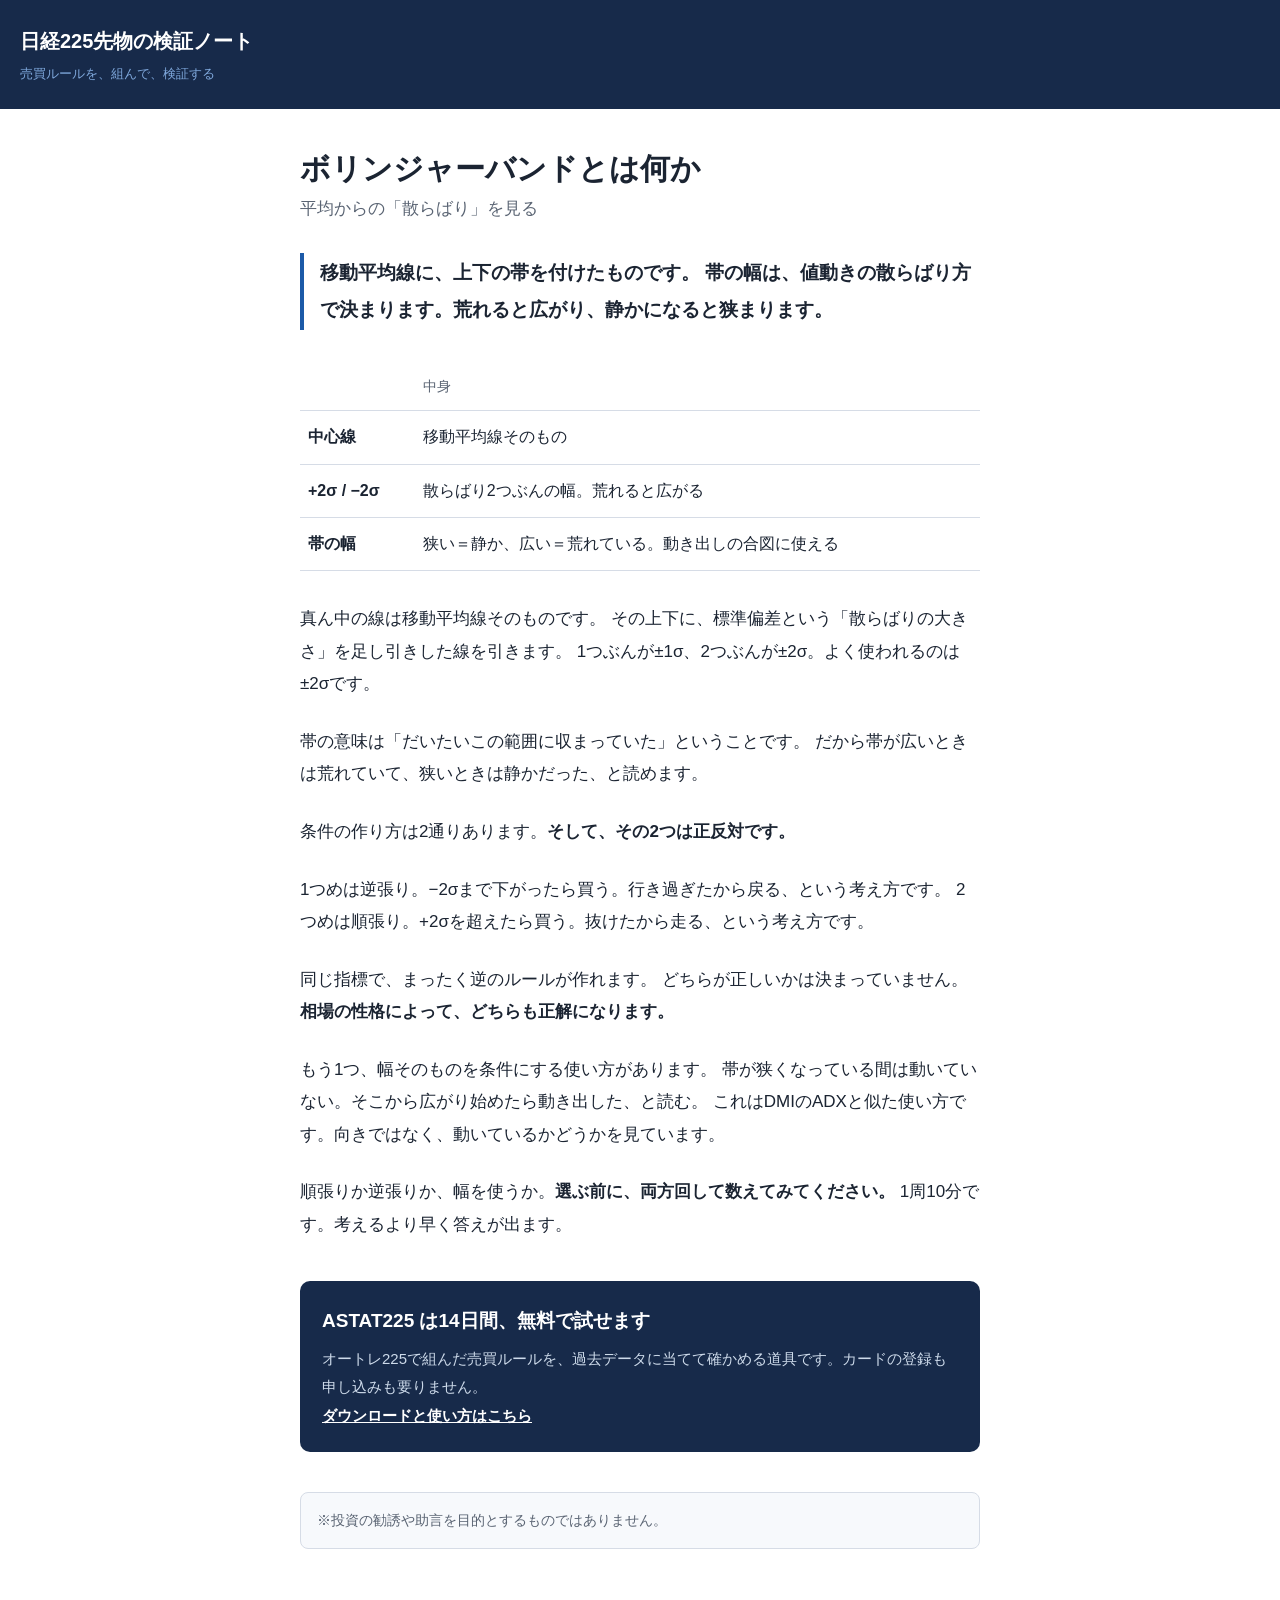
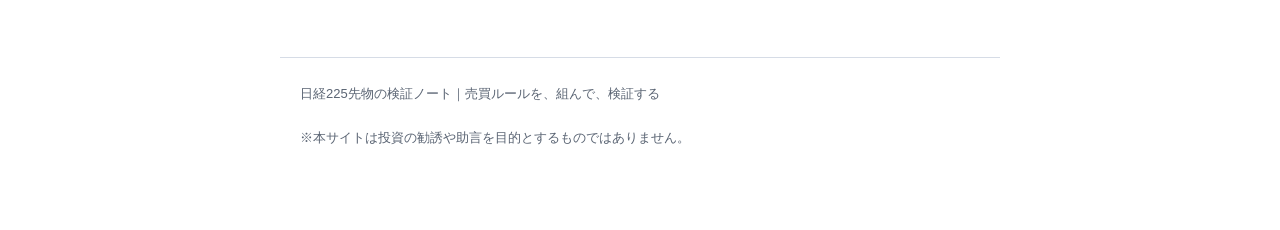
==== bollinger/index.html @ 8ff034ea "日経225先物の検証ノート 最初の10記事 土台（先物とは／限月／証拠金）、指標（テクニカル分析とは／移動平均／ MACD／DMI／ストキャス／ボリンジャー）、読み方（利確300円は正しいのか）。  " ====
<!doctype html>
<html lang="ja">
<head>
<meta charset="utf-8">
<meta name="viewport" content="width=device-width,initial-scale=1">
<title>ボリンジャーバンドとは何か</title>
<meta name="description" content="移動平均線に、上下の帯を付けたものです。帯の幅は、値動きの散らばり方で決まります。荒れると広がり、静かになると狭まります。">
<link rel="canonical" href="https://n225kensho.com/bollinger/">
<meta property="og:type" content="article">
<meta property="og:title" content="ボリンジャーバンドとは何か">
<meta property="og:description" content="移動平均線に、上下の帯を付けたものです。帯の幅は、値動きの散らばり方で決まります。荒れると広がり、静かになると狭まります。">
<meta property="og:url" content="https://n225kensho.com/bollinger/">
<meta property="og:site_name" content="日経225先物の検証ノート">
<meta property="og:image" content="https://n225kensho.com/img/bollinger.png">
<link rel="stylesheet" href="../style.css">
</head>
<body>
<header><a href="../"><div class="t">日経225先物の検証ノート</div>
<div class="s">売買ルールを、組んで、検証する</div></a></header>
<main>
<h1>ボリンジャーバンドとは何か</h1>
<p class="sub">平均からの「散らばり」を見る</p>
<div class="hook">移動平均線に、上下の帯を付けたものです。
帯の幅は、値動きの散らばり方で決まります。荒れると広がり、静かになると狭まります。</div>
<table><thead><tr><th></th><th>中身</th></tr></thead><tbody><tr><td>中心線</td><td>移動平均線そのもの</td></tr><tr><td>+2σ / −2σ</td><td>散らばり2つぶんの幅。荒れると広がる</td></tr><tr><td>帯の幅</td><td>狭い＝静か、広い＝荒れている。動き出しの合図に使える</td></tr></tbody></table>
<p>真ん中の線は移動平均線そのものです。
その上下に、標準偏差という「散らばりの大きさ」を足し引きした線を引きます。
1つぶんが±1σ、2つぶんが±2σ。よく使われるのは±2σです。</p>
<p>帯の意味は「だいたいこの範囲に収まっていた」ということです。
だから帯が広いときは荒れていて、狭いときは静かだった、と読めます。</p>
<p>条件の作り方は2通りあります。<strong>そして、その2つは正反対です。</strong></p>
<p>1つめは逆張り。−2σまで下がったら買う。行き過ぎたから戻る、という考え方です。
2つめは順張り。+2σを超えたら買う。抜けたから走る、という考え方です。</p>
<p>同じ指標で、まったく逆のルールが作れます。
どちらが正しいかは決まっていません。<strong>相場の性格によって、どちらも正解になります。</strong></p>
<p>もう1つ、幅そのものを条件にする使い方があります。
帯が狭くなっている間は動いていない。そこから広がり始めたら動き出した、と読む。
これはDMIのADXと似た使い方です。向きではなく、動いているかどうかを見ています。</p>
<p>順張りか逆張りか、幅を使うか。<strong>選ぶ前に、両方回して数えてみてください。</strong>
1周10分です。考えるより早く答えが出ます。</p>
<div class="cta"><b>ASTAT225 は14日間、無料で試せます</b><p>オートレ225で組んだ売買ルールを、過去データに当てて確かめる道具です。カードの登録も申し込みも要りません。<br><a href="https://exclusive-glider-0cb.notion.site/ASTAT225-32beaa6474c080e3a47bee90a12ded91">ダウンロードと使い方はこちら</a></p></div>
<div class="note">※投資の勧誘や助言を目的とするものではありません。</div>
</main>
<footer>
<p>日経225先物の検証ノート｜売買ルールを、組んで、検証する</p>
<p>※本サイトは投資の勧誘や助言を目的とするものではありません。</p>
</footer>
</body>
</html>
---- style.css ----
:root{--navy:#172a4a;--blue:#1c5aa8;--sky:#7fa8dc;--gray:#5a6473;
--line:#d6dce6;--bg:#f7f9fc}
*{box-sizing:border-box}
body{margin:0;font-family:"Hiragino Sans","Yu Gothic UI","Noto Sans JP",sans-serif;
color:#1b2432;line-height:1.9;background:#fff;font-size:17px}
a{color:var(--blue)}
header{background:var(--navy);color:#fff;padding:22px 20px}
header a{color:#fff;text-decoration:none}
header .t{font-size:20px;font-weight:700}
header .s{font-size:13px;color:var(--sky);margin-top:2px}
main{max-width:720px;margin:0 auto;padding:32px 20px 80px}
h1{font-size:30px;line-height:1.45;margin:.2em 0 .1em}
.sub{color:var(--gray);margin:0 0 28px}
.hook{font-size:19px;font-weight:700;border-left:4px solid var(--blue);
padding:2px 0 2px 16px;margin:0 0 32px}
p{margin:0 0 1.5em}
table{border-collapse:collapse;width:100%;margin:0 0 2em;font-size:16px}
th,td{border-bottom:1px solid var(--line);padding:11px 8px;text-align:left}
th{color:var(--gray);font-weight:500;font-size:14px}
td:first-child{font-weight:700;white-space:nowrap}
.note{background:var(--bg);border:1px solid var(--line);border-radius:8px;
padding:14px 16px;font-size:14px;color:var(--gray);margin:0 0 2em}
.cta{background:var(--navy);color:#fff;border-radius:10px;padding:22px;margin:40px 0}
.cta b{font-size:19px;display:block;margin-bottom:6px}
.cta a{color:#fff;font-weight:700}
.cta p{margin:0;font-size:15px;color:#cddaea}
ul.list{list-style:none;padding:0}
ul.list li{border-bottom:1px solid var(--line);padding:18px 0}
ul.list a{font-size:19px;font-weight:700;text-decoration:none}
ul.list .d{color:var(--gray);font-size:15px;margin-top:4px}
footer{border-top:1px solid var(--line);color:var(--gray);font-size:13px;
padding:24px 20px 60px;max-width:720px;margin:0 auto}
@media(max-width:600px){body{font-size:16px}h1{font-size:25px}main{padding:24px 16px 60px}}
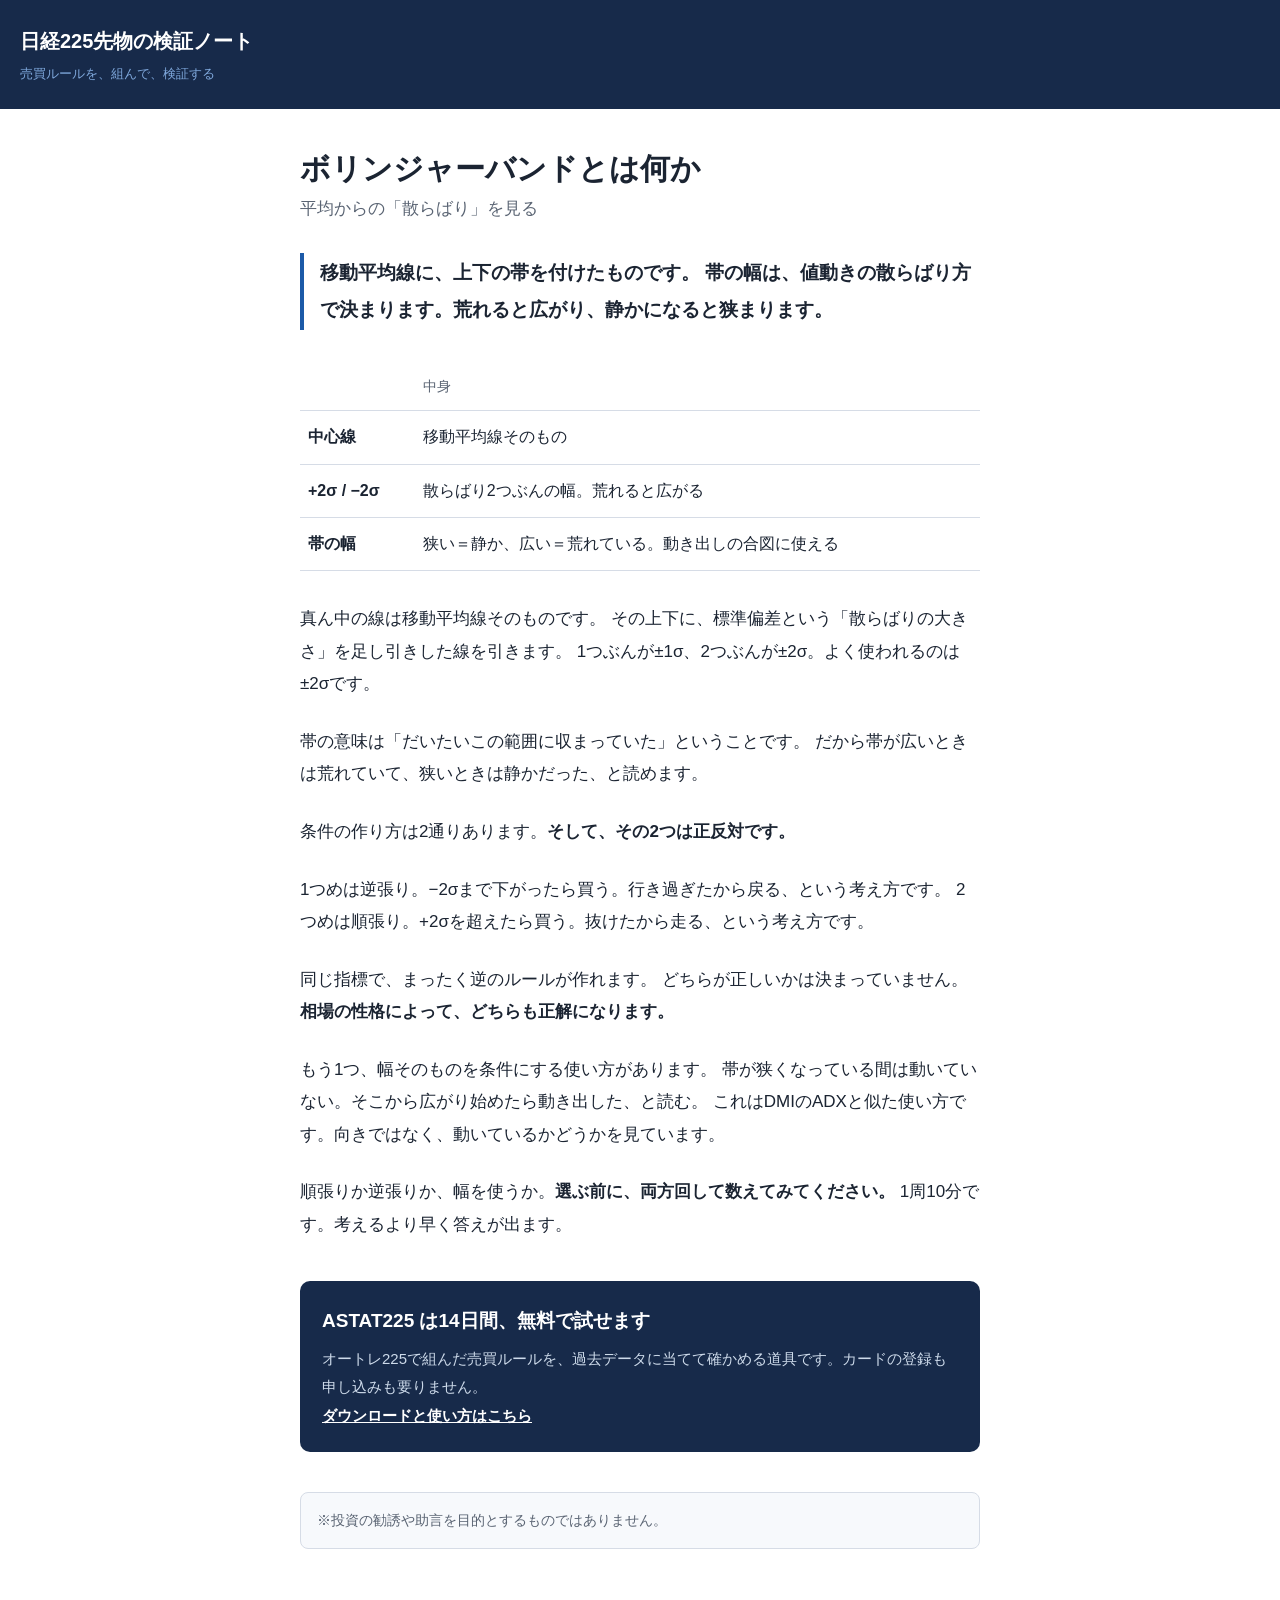
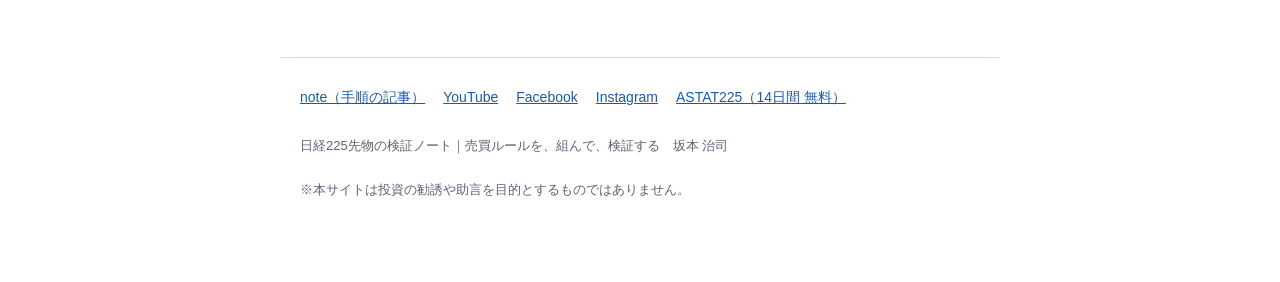
==== commit ca843edd: "フッターに各媒体への出口を追加" ====
--- a/bollinger/index.html
+++ b/bollinger/index.html
@@ -42,7 +42,8 @@
 <div class="note">※投資の勧誘や助言を目的とするものではありません。</div>
 </main>
 <footer>
-<p>日経225先物の検証ノート｜売買ルールを、組んで、検証する</p>
+<p class="links"><a href="https://note.com/harushi804">note（手順の記事）</a><a href="https://youtube.com/@harushi225">YouTube</a><a href="https://facebook.com/n225kensho">Facebook</a><a href="https://instagram.com/harushi.225">Instagram</a><a href="https://exclusive-glider-0cb.notion.site/ASTAT225-32beaa6474c080e3a47bee90a12ded91">ASTAT225（14日間 無料）</a></p>
+<p>日経225先物の検証ノート｜売買ルールを、組んで、検証する　坂本 治司</p>
 <p>※本サイトは投資の勧誘や助言を目的とするものではありません。</p>
 </footer>
 </body>
--- a/style.css
+++ b/style.css
@@ -30,4 +30,6 @@
 ul.list .d{color:var(--gray);font-size:15px;margin-top:4px}
 footer{border-top:1px solid var(--line);color:var(--gray);font-size:13px;
 padding:24px 20px 60px;max-width:720px;margin:0 auto}
+footer .links{font-size:14px;line-height:2.2}
+footer .links a{margin-right:18px;white-space:nowrap}
 @media(max-width:600px){body{font-size:16px}h1{font-size:25px}main{padding:24px 16px 60px}}
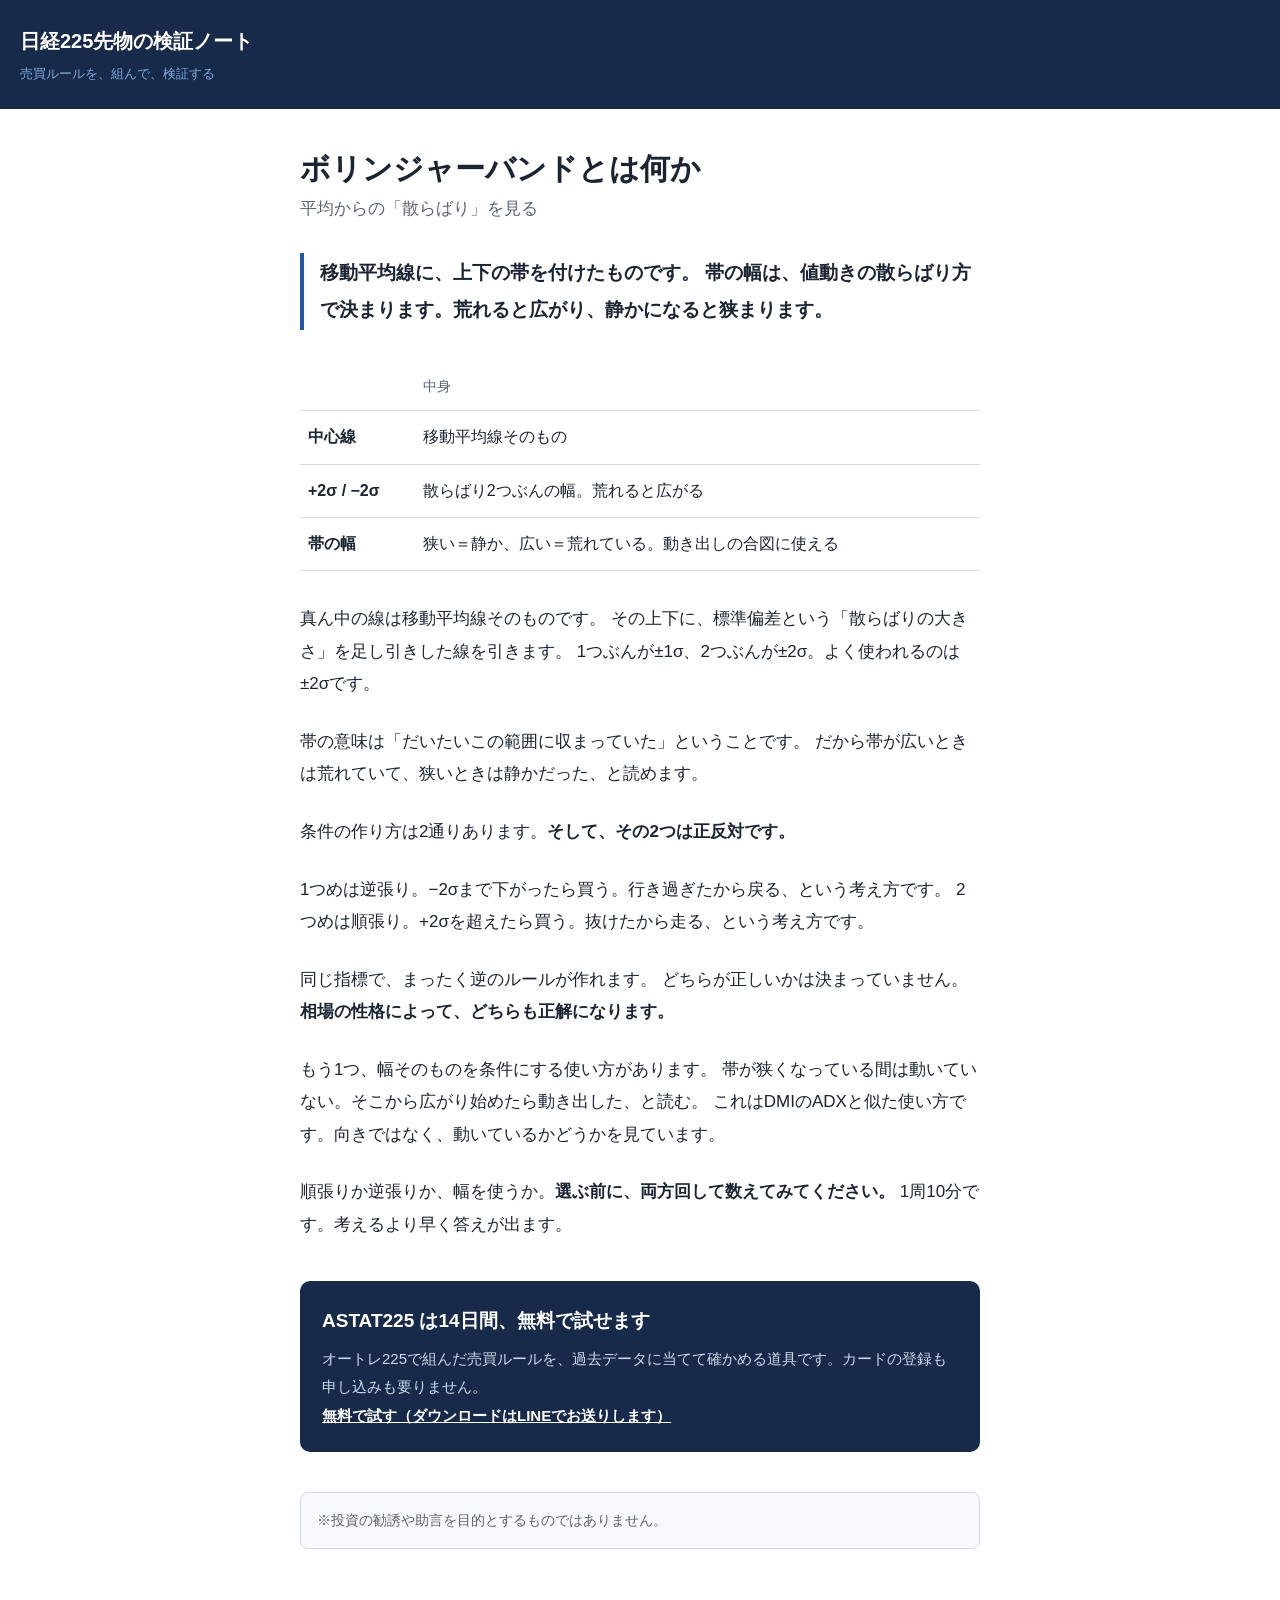
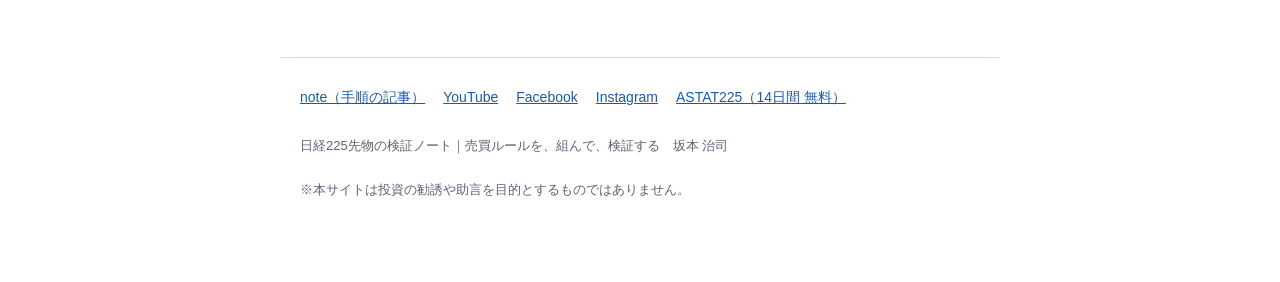
==== commit fb99bf64: "「無料で試す」導線をLPに向ける 足元のリンクと各記事の下のボタンが、Notionのマニュアルに直行していた。 そこからダウンロードすると案内用LINEを通らず、ステップ配信に乗らない。 両方を ht" ====
--- a/bollinger/index.html
+++ b/bollinger/index.html
@@ -38,11 +38,11 @@
 これはDMIのADXと似た使い方です。向きではなく、動いているかどうかを見ています。</p>
 <p>順張りか逆張りか、幅を使うか。<strong>選ぶ前に、両方回して数えてみてください。</strong>
 1周10分です。考えるより早く答えが出ます。</p>
-<div class="cta"><b>ASTAT225 は14日間、無料で試せます</b><p>オートレ225で組んだ売買ルールを、過去データに当てて確かめる道具です。カードの登録も申し込みも要りません。<br><a href="https://exclusive-glider-0cb.notion.site/ASTAT225-32beaa6474c080e3a47bee90a12ded91">ダウンロードと使い方はこちら</a></p></div>
+<div class="cta"><b>ASTAT225 は14日間、無料で試せます</b><p>オートレ225で組んだ売買ルールを、過去データに当てて確かめる道具です。カードの登録も申し込みも要りません。<br><a href="https://info-manual.com/astat/">無料で試す（ダウンロードはLINEでお送りします）</a></p></div>
 <div class="note">※投資の勧誘や助言を目的とするものではありません。</div>
 </main>
 <footer>
-<p class="links"><a href="https://note.com/harushi804">note（手順の記事）</a><a href="https://youtube.com/@harushi225">YouTube</a><a href="https://facebook.com/n225kensho">Facebook</a><a href="https://instagram.com/harushi.225">Instagram</a><a href="https://exclusive-glider-0cb.notion.site/ASTAT225-32beaa6474c080e3a47bee90a12ded91">ASTAT225（14日間 無料）</a></p>
+<p class="links"><a href="https://note.com/harushi804">note（手順の記事）</a><a href="https://youtube.com/@harushi225">YouTube</a><a href="https://facebook.com/n225kensho">Facebook</a><a href="https://instagram.com/harushi.225">Instagram</a><a href="https://info-manual.com/astat/">ASTAT225（14日間 無料）</a></p>
 <p>日経225先物の検証ノート｜売買ルールを、組んで、検証する　坂本 治司</p>
 <p>※本サイトは投資の勧誘や助言を目的とするものではありません。</p>
 </footer>
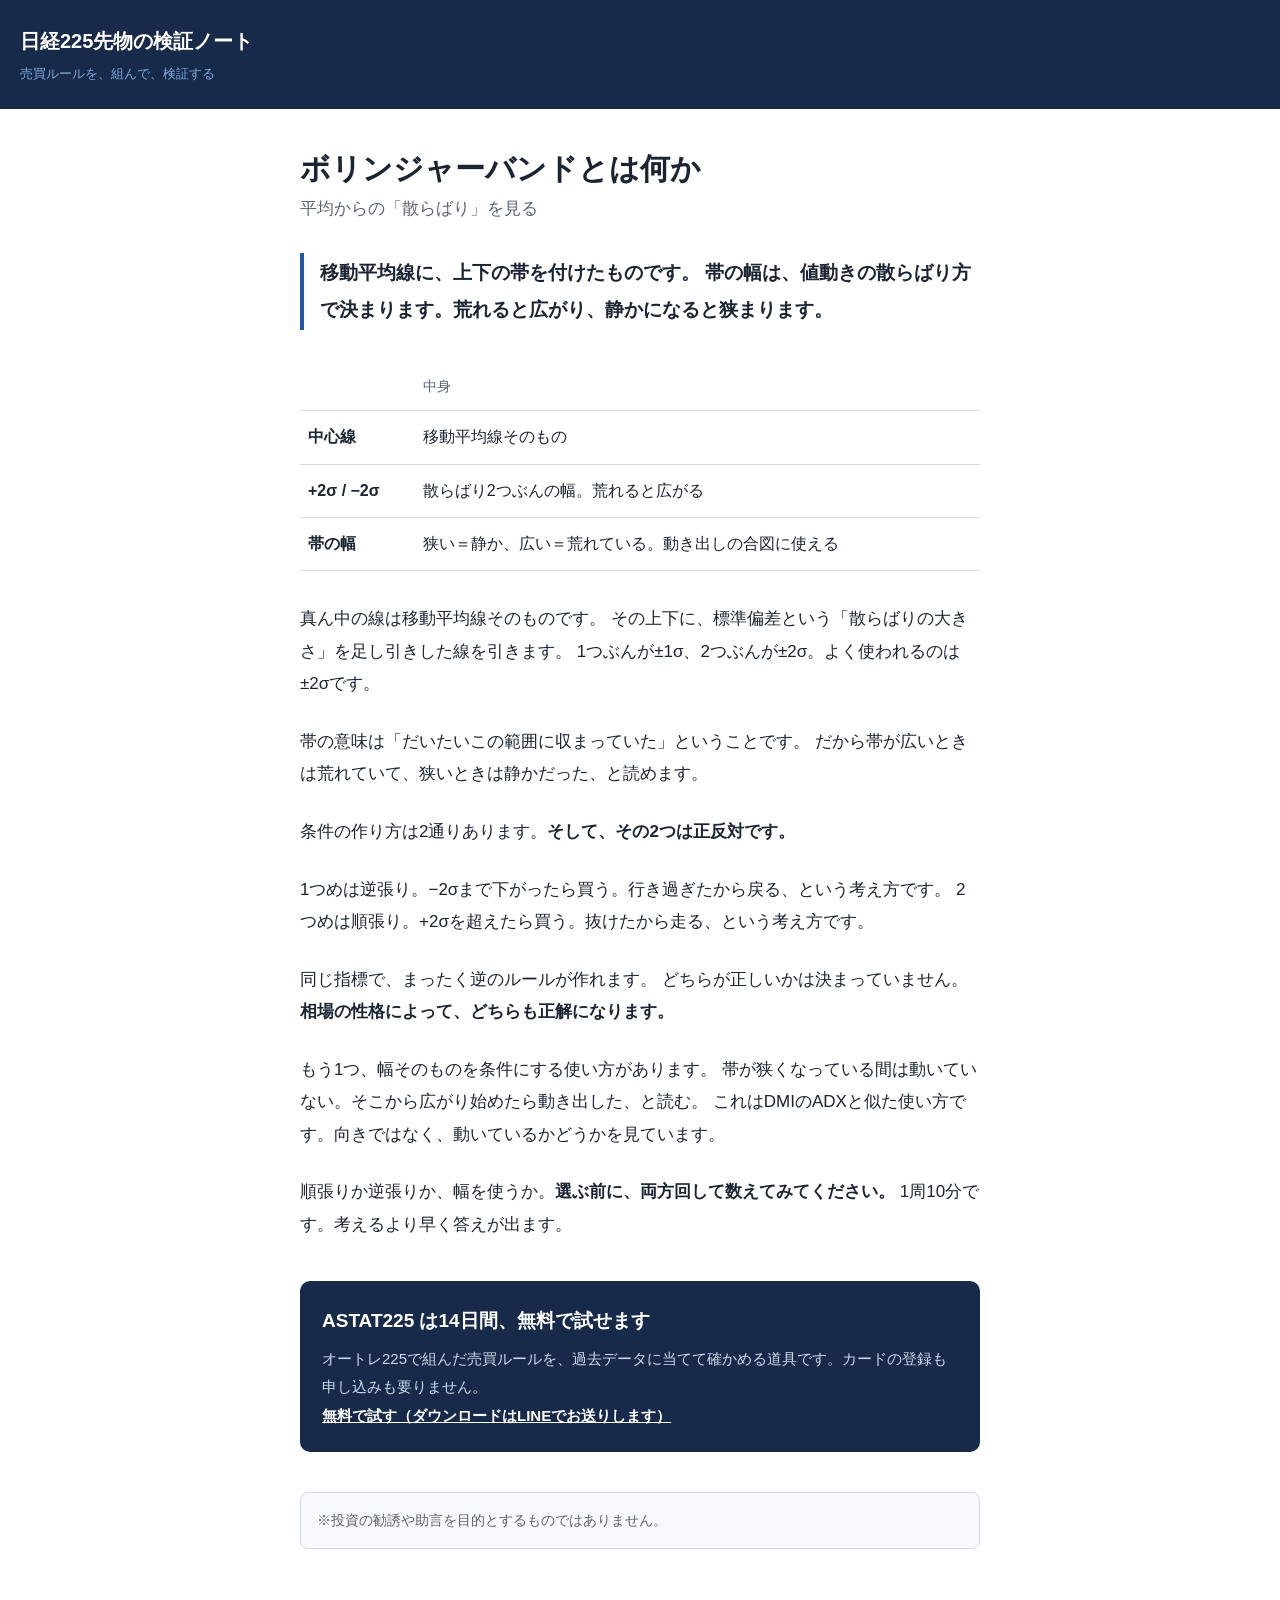
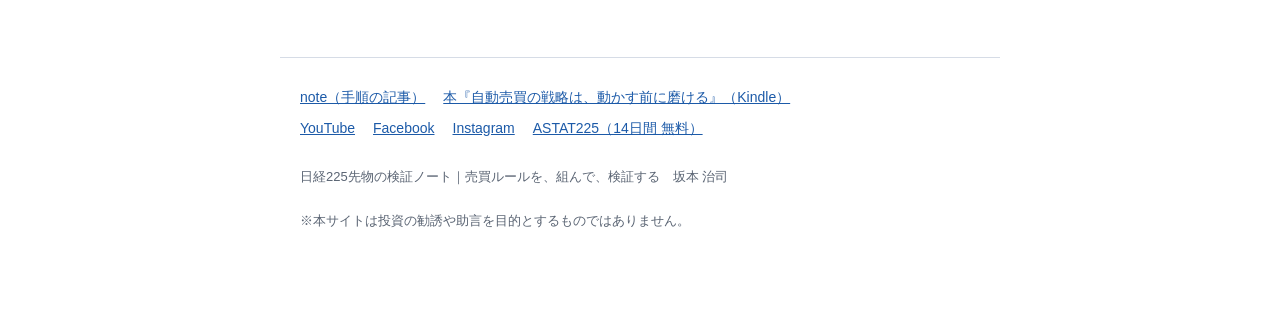
==== commit 48a30d5c: "本（Kindle）へのリンクを足し、9/25 に出し直した数字に更新する - 全ページの出口のリンクに、note の次に本『自動売買の戦略は、動かす前に磨ける』（Kindle） - drawdown・" ====
--- a/bollinger/index.html
+++ b/bollinger/index.html
@@ -42,7 +42,7 @@
 <div class="note">※投資の勧誘や助言を目的とするものではありません。</div>
 </main>
 <footer>
-<p class="links"><a href="https://note.com/harushi804">note（手順の記事）</a><a href="https://youtube.com/@harushi225">YouTube</a><a href="https://facebook.com/n225kensho">Facebook</a><a href="https://instagram.com/harushi.225">Instagram</a><a href="https://info-manual.com/astat/">ASTAT225（14日間 無料）</a></p>
+<p class="links"><a href="https://note.com/astat">note（手順の記事）</a><a href="https://www.amazon.co.jp/dp/B0HL78WZJG">本『自動売買の戦略は、動かす前に磨ける』（Kindle）</a><a href="https://youtube.com/@harushi225">YouTube</a><a href="https://facebook.com/n225kensho">Facebook</a><a href="https://instagram.com/harushi.225">Instagram</a><a href="https://info-manual.com/astat/">ASTAT225（14日間 無料）</a></p>
 <p>日経225先物の検証ノート｜売買ルールを、組んで、検証する　坂本 治司</p>
 <p>※本サイトは投資の勧誘や助言を目的とするものではありません。</p>
 </footer>
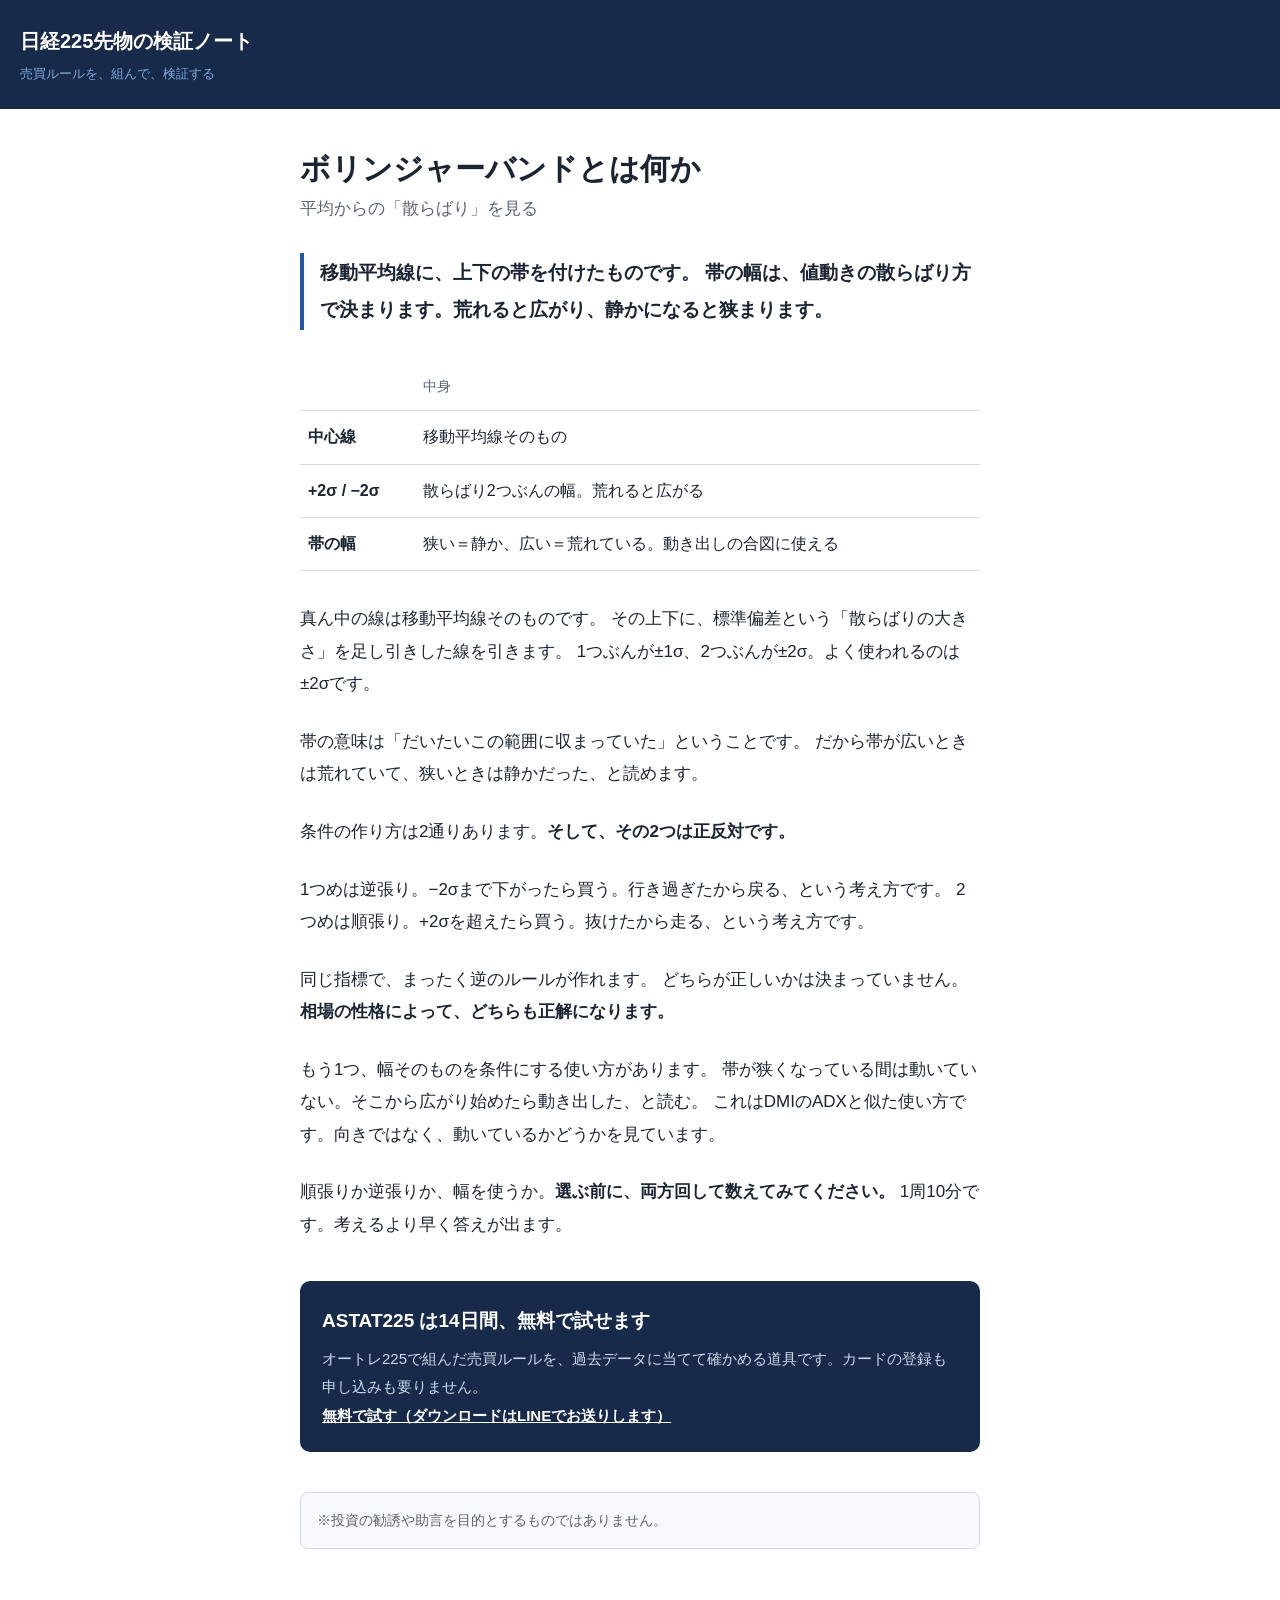
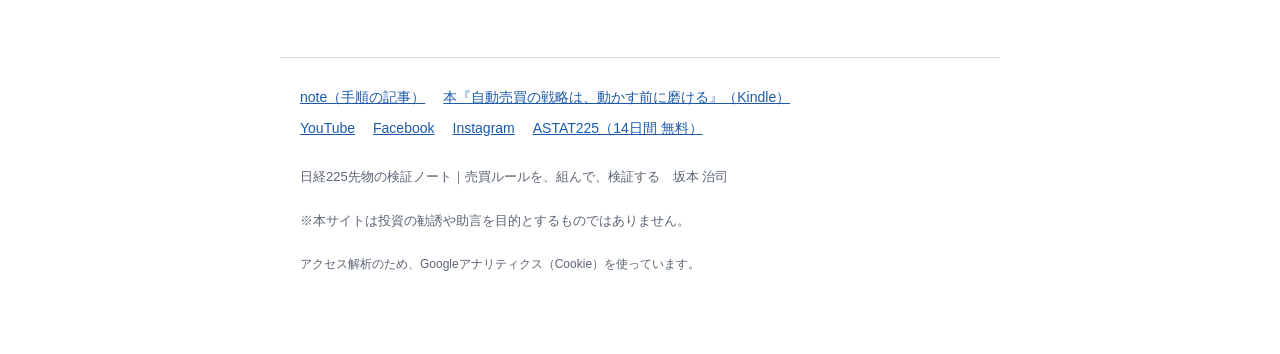
==== commit 3b6d4d87: "計測（Googleアナリティクス）を入れ、フッターにお知らせを1行足す 全ページの head に gtag（G-X31QCFDWS3）を1行、フッターに 「アクセス解析のため、Googleアナリティク" ====
--- a/bollinger/index.html
+++ b/bollinger/index.html
@@ -13,6 +13,7 @@
 <meta property="og:site_name" content="日経225先物の検証ノート">
 <meta property="og:image" content="https://n225kensho.com/img/bollinger.png">
 <link rel="stylesheet" href="../style.css">
+<script async src="https://www.googletagmanager.com/gtag/js?id=G-X31QCFDWS3"></script><script>window.dataLayer=window.dataLayer||[];function gtag(){dataLayer.push(arguments);}gtag('js',new Date());gtag('config','G-X31QCFDWS3');</script>
 </head>
 <body>
 <header><a href="../"><div class="t">日経225先物の検証ノート</div>
@@ -45,6 +46,7 @@
 <p class="links"><a href="https://note.com/astat">note（手順の記事）</a><a href="https://www.amazon.co.jp/dp/B0HL78WZJG">本『自動売買の戦略は、動かす前に磨ける』（Kindle）</a><a href="https://youtube.com/@harushi225">YouTube</a><a href="https://facebook.com/n225kensho">Facebook</a><a href="https://instagram.com/harushi.225">Instagram</a><a href="https://info-manual.com/astat/">ASTAT225（14日間 無料）</a></p>
 <p>日経225先物の検証ノート｜売買ルールを、組んで、検証する　坂本 治司</p>
 <p>※本サイトは投資の勧誘や助言を目的とするものではありません。</p>
+<p style="font-size:12px">アクセス解析のため、Googleアナリティクス（Cookie）を使っています。</p>
 </footer>
 </body>
 </html>
